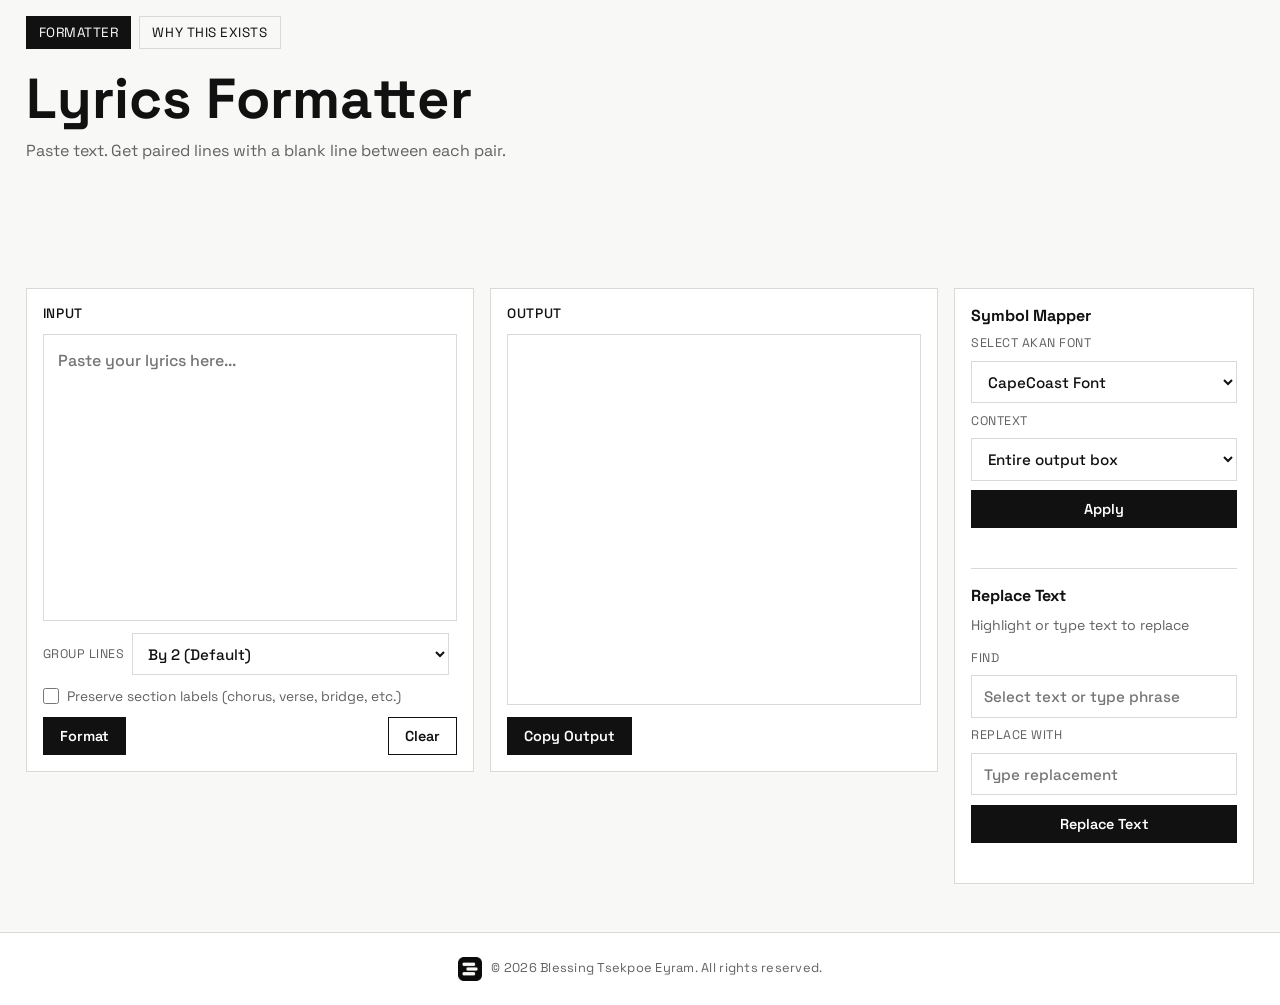
==== index.html @ 70ed9a47 "Initial commit: Lyrics Formatter" ====
<!doctype html>
<html lang="en">
  <head>
    <meta charset="UTF-8" />
    <meta name="viewport" content="width=device-width, initial-scale=1.0" />
    <title>Lyrics Formatter</title>
    <link rel="stylesheet" href="assets/css/style.css" />
    <link rel="shortcut icon" href="assets/images/logo.png" type="image/x-icon">
  </head>
  <body>
    <main class="app-shell">
      <nav class="top-nav" aria-label="Primary">
        <a href="index.html" class="nav-link current" aria-current="page">Formatter</a>
        <a href="pages/why.html" class="nav-link">Why This Exists</a>
      </nav>
      <header class="hero">
        <h1>Lyrics Formatter</h1>
        <p class="subtitle">
          Paste text. Get paired lines with a blank line between each pair.
        </p>
      </header>

      <section class="panel-grid" aria-label="Formatter">
        <div class="editor-panels">
          <article class="panel">
            <div class="panel-head">
              <h2>Input</h2>
            </div>
            <label class="sr-only" for="inputText">Input text</label>
            <textarea
              id="inputText"
              placeholder="Paste your lyrics here..."
              spellcheck="false"
            ></textarea>
            <div class="grouping-controls" aria-label="Alternate pairing modes">
              <label for="groupSizeMode">Group Lines</label>
              <select id="groupSizeMode">
                <option value="2" selected>By 2 (Default)</option>
                <option value="3">By 3</option>
                <option value="custom">Custom</option>
              </select>
              <input
                id="customGroupSize"
                type="number"
                min="2"
                max="12"
                step="1"
                value="4"
                aria-label="Custom group size"
                class="hidden"
              />
            </div>
            <label class="option-toggle" for="preservePatternsToggle">
              <input id="preservePatternsToggle" type="checkbox"/>
              <span>Preserve section labels (chorus, verse, bridge, etc.)</span>
            </label>
            <div class="panel-actions">
              <button id="formatBtn" type="button">Format</button>
              <button id="clearBtn" type="button" class="ghost">Clear</button>
            </div>
          </article>

          <article class="panel">
            <div class="panel-head">
              <h2>Output</h2>
            </div>
            <label class="sr-only" for="outputText">Formatted output</label>
            <textarea id="outputText" spellcheck="false"></textarea>
            <div class="panel-actions">
              <button id="copyBtn" type="button">Copy Output</button>
              <p id="statusText" role="status" aria-live="polite"></p>
            </div>
          </article>
        </div>

        <aside class="panel tools-panel" aria-label="Extra tools">
          <section class="tool-section mapper-section">
            <h3>Symbol Mapper</h3>
            <!-- <p class="tool-help">
              Converts local-language characters to projection symbols with
              preview.
            </p> -->

            <label for="symbolPreset">Select Akan Font</label>
            <select id="symbolPreset">
              <option value="akanSymbolsSetOne">CapeCoast Font</option>
              <option value="akanSymbolsSetTwo">Twi Times New Roman</option>
              <option value="english">English (No conversion)</option>
            </select>

            <label for="mapperContext">Context</label>
            <select id="mapperContext">
              <option value="all">Entire output box</option>
              <option value="selected">Selected text</option>
            </select>

            <div class="inline-actions">
              <!-- <button id="previewMapperBtn" type="button" class="ghost">
                Preview
              </button> -->
              <button id="applyMapperBtn" type="button">Apply</button>
            </div>

            <p id="mapperStatus" class="tool-meta" role="status" aria-live="polite"></p>
          </section>
          <section class="tool-section">
            <h3>Replace Text</h3>
            <p class="tool-help">Highlight or type text to replace</p>
            <!-- <p id="replaceScope" class="tool-meta">Target: Input</p> -->

            <label for="replaceFind">Find</label>
            <input
              id="replaceFind"
              type="text"
              placeholder="Select text or type phrase"
            />

            <label for="replaceWith">Replace With</label>
            <input
              id="replaceWith"
              type="text"
              placeholder="Type replacement"
            />

            <button id="replaceBtn" type="button">Replace Text</button>
            <p
              id="replaceStatus"
              class="tool-meta"
              role="status"
              aria-live="polite"
            ></p>
          </section>
        </aside>
      </section>
    </main>

    <script src="assets/js/script.js"></script>

    <footer class="site-footer">
      <p><img src="assets/images/logo.png" alt="Logo"> &copy; 2026 <a href="https://github.com/betsekpoe" class="footer-link" target="_blank" rel="noopener noreferrer">Blessing Tsekpoe Eyram</a>. All rights reserved.</p>
    </footer>
  </body>
</html>
---- assets/css/style.css ----
:root {
  --bg: #f8f8f6;
  --ink: #111111;
  --muted: #616161;
  --line: #d9d9d6;
  --surface: #ffffff;
}

@font-face {
  font-family: "Space Grotesk";
  src: url("../fonts/SpaceGrotesk.woff2") format("woff2");
  font-style: normal;
  font-weight: 400 700;
  font-display: swap;
}

* {
  box-sizing: border-box;
}

body {
  margin: 0;
  min-height: 100vh;
  height: auto;
  font-family: "Space Grotesk", "Segoe UI", sans-serif;
  color: var(--ink);
  background: var(--bg);
  overflow-x: hidden;
  overflow-y: auto;
}

.app-shell {
  width: min(1400px, 96vw);
  min-height: calc(100vh - 2rem);
  height: auto;
  margin: 1rem auto;
  display: grid;
  grid-template-rows: auto 1fr;
  gap: 0.9rem;
}

.hero {
  margin-bottom: 0;
}

.top-nav {
  display: flex;
  gap: 0.5rem;
}

.nav-link {
  border: 1px solid var(--line);
  color: var(--ink);
  text-decoration: none;
  padding: 0.45rem 0.75rem;
  font-size: 0.84rem;
  letter-spacing: 0.04em;
  text-transform: uppercase;
}

.nav-link:hover {
  border-color: var(--ink);
}

.nav-link.current {
  background: var(--ink);
  border-color: var(--ink);
  color: #fff;
}

.eyebrow {
  margin: 0;
  font-weight: 500;
  letter-spacing: 0.02em;
  text-transform: uppercase;
  color: var(--muted);
  font-size: 0.78rem;
}

h1 {
  margin: 0.35rem 0 0.75rem;
  font-size: clamp(2rem, 4.4vw, 4rem);
  line-height: 1.05;
  max-width: 14ch;
}

.subtitle {
  margin: 0;
  max-width: 58ch;
  color: var(--muted);
  font-size: 1rem;
}

.panel-grid {
  display: grid;
  grid-template-columns: minmax(0, 1fr) 300px;
  gap: 1rem;
  align-items: stretch;
  min-height: 0;
}

.editor-panels {
  margin-bottom: 7rem;
  display: grid;
  grid-template-columns: repeat(2, minmax(0, 1fr));
  gap: 1rem;
  min-height: 0;
}

.panel {
  border: 1px solid var(--line);
  background: var(--surface);
  border-radius: 0;
  padding: 1rem;
  display: grid;
  grid-template-rows: auto 1fr auto;
  gap: 0.75rem;
  min-height: 0;
}

.panel-head h2 {
  margin: 0;
  font-size: 0.85rem;
  font-weight: 500;
  letter-spacing: 0.05em;
  text-transform: uppercase;
}

.tools-panel {
  display: flex;
  flex-direction: column;
  gap: 1rem;
  align-content: start;
  overflow: auto;
  height: fit-content;
}

.tools-panel .tool-section {
  gap: 0.6rem;
}

.tools-panel .tool-section + .tool-section {
  padding-top: 1rem;
  border-top: 1px solid var(--line);
}

.tool-section {
  display: grid;
  gap: 0.55rem;
}

.tool-section h3 {
  margin: 0;
  font-size: 1rem;
}

.tool-help {
  margin: 0 0 0.4rem;
  font-size: 0.88rem;
  color: var(--muted);
}

.tool-section label {
  font-size: 0.78rem;
  letter-spacing: 0.04em;
  text-transform: uppercase;
  color: var(--muted);
}

input[type="text"] {
  width: 100%;
  border-radius: 0;
  border: 1px solid var(--line);
  background: #fff;
  padding: 0.6rem 0.7rem;
  font:
    500 0.95rem/1.4 "Space Grotesk",
    "Segoe UI",
    sans-serif;
  color: var(--ink);
}

select {
  width: 100%;
  border-radius: 0;
  border: 1px solid var(--line);
  background: #fff;
  padding: 0.6rem 0.7rem;
  font:
    500 0.95rem/1.4 "Space Grotesk",
    "Segoe UI",
    sans-serif;
  color: var(--ink);
}

input[type="text"]:focus {
  outline: none;
  border-color: var(--ink);
}

select:focus {
  outline: none;
  border-color: var(--ink);
}

.inline-actions {
  display: flex;
  flex-wrap: wrap;
  gap: 0.5rem;
}

.inline-actions button {
  flex: 1 1 120px;
}

.hidden {
  display: none;
}

.mapper-section {
  margin-top: 0;
  padding-top: 0;
}

.tool-meta {
  margin: 0;
  min-height: 1.1em;
  font-size: 0.84rem;
  color: var(--muted);
}

.option-toggle {
  display: inline-flex;
  align-items: center;
  gap: 0.5rem;
  margin: 0;
  font-size: 0.86rem;
  color: var(--muted);
}

.option-toggle input[type="checkbox"] {
  width: 1rem;
  height: 1rem;
  margin: 0;
}

.grouping-controls {
  display: grid;
  grid-template-columns: auto 1fr auto;
  align-items: center;
  gap: 0.5rem;
}

.grouping-controls label {
  font-size: 0.78rem;
  letter-spacing: 0.04em;
  text-transform: uppercase;
  color: var(--muted);
}

#customGroupSize {
  width: 5.25rem;
  border-radius: 0;
  border: 1px solid var(--line);
  background: #fff;
  padding: 0.6rem 0.55rem;
  font:
    500 0.95rem/1.4 "Space Grotesk",
    "Segoe UI",
    sans-serif;
  color: var(--ink);
}

#customGroupSize:focus {
  outline: none;
  border-color: var(--ink);
}

textarea {
  width: 100%;
  min-height: 0;
  height: 100%;
  resize: none;
  border-radius: 0;
  border: 1px solid var(--line);
  background: #fff;
  padding: 0.9rem;
  font:
    500 1rem/1.55 "Space Grotesk",
    "Segoe UI",
    sans-serif;
  color: var(--ink);
}

textarea:focus {
  outline: none;
  border-color: var(--ink);
}

.panel-actions {
  display: flex;
  align-items: center;
  justify-content: space-between;
  gap: 0.75rem;
  flex-wrap: wrap;
}

button {
  border: 1px solid var(--ink);
  border-radius: 0;
  background: var(--ink);
  color: #fff;
  font:
    600 0.9rem "Space Grotesk",
    "Segoe UI",
    sans-serif;
  padding: 0.55rem 1rem;
  cursor: pointer;
  transition:
    background-color 140ms ease,
    color 140ms ease;
}

button:hover {
  background: #303030;
}

button:active {
  background: #000;
}

button.ghost {
  color: var(--ink);
  background: #fff;
}

#statusText {
  margin: 0;
  min-height: 1.2em;
  font-size: 0.86rem;
  color: var(--muted);
}

#statusText.success {
  color: var(--ink);
  font-weight: 500;
}

.story-shell {
  height: auto;
  min-height: calc(100vh - 2rem);
}

.story-card {
  border: 1px solid var(--line);
  background: var(--surface);
  padding: 1.2rem;
  display: grid;
  gap: 0.9rem;
  max-width: 76ch;
}

.story-visual {
  margin: 0;
  width: min(76ch, 100%);
}

.story-image {
  display: block;
  width: 100%;
  height: auto;
  border: 1px solid var(--line);
  box-shadow: 0 12px 28px rgba(17, 17, 17, 0.12);
  transition:
    transform 180ms ease,
    box-shadow 180ms ease,
    filter 180ms ease;
}

.story-image:hover {
  transform: translateY(-3px) scale(1.01);
  box-shadow: 0 18px 38px rgba(17, 17, 17, 0.18);
  filter: saturate(1.04) contrast(1.02);
}

.story-image:focus-visible {
  outline: 2px solid var(--ink);
  outline-offset: 3px;
}

.story-card h2 {
  margin: 0.2rem 0 0;
  font-size: 1rem;
  letter-spacing: 0.03em;
  text-transform: uppercase;
}

.story-card p {
  margin: 0;
  line-height: 1.6;
  color: var(--ink);
}

.sr-only {
  position: absolute;
  width: 1px;
  height: 1px;
  padding: 0;
  margin: -1px;
  overflow: hidden;
  clip: rect(0, 0, 0, 0);
  white-space: nowrap;
  border: 0;
}

.feedback-form-container {
  position: fixed;
  left: calc(50% + 38ch + 1rem);
  bottom: 7rem;
  width: 280px;
  max-height: 80vh;
  z-index: 100;
}

.feedback-form {
  background: var(--surface);
  border: 1px solid var(--line);
  padding: 1rem;
  display: grid;
  gap: 0.6rem;
  box-shadow: 0 8px 24px rgba(17, 17, 17, 0.1);
  overflow-y: auto;
}

.feedback-form h3 {
  margin: 0;
  font-size: 0.9rem;
  font-weight: 600;
  letter-spacing: 0.03em;
  text-transform: uppercase;
  color: var(--ink);
}

.feedback-form label {
  margin-top: 0.3rem;
  font-size: 0.75rem;
  letter-spacing: 0.04em;
  text-transform: uppercase;
  color: var(--muted);
  font-weight: 500;
}

.feedback-input,
.feedback-textarea {
  width: 100%;
  border: 1px solid var(--line);
  border-radius: 0;
  background: #fff;
  padding: 0.5rem;
  font:
    500 0.85rem/1.4 "Space Grotesk",
    "Segoe UI",
    sans-serif;
  color: var(--ink);
  box-sizing: border-box;
}

.feedback-input:focus,
.feedback-textarea:focus {
  outline: none;
  border-color: var(--ink);
  background: #fafafa;
}

.feedback-textarea {
  min-height: 80px;
  resize: vertical;
  font-family:
    "Space Grotesk",
    "Segoe UI",
    sans-serif;
}

.feedback-submit {
  width: 100%;
  padding: 0.5rem 0.75rem;
  font-size: 0.8rem;
  margin-top: 0.3rem;
  cursor: pointer;
}

.feedback-status {
  margin: 0;
  font-size: 0.75rem;
  color: var(--muted);
  min-height: 1em;
  text-align: center;
}

.feedback-status.success {
  color: #2d7a3e;
  font-weight: 500;
}

.feedback-status.error {
  color: #b91c1c;
}

.site-footer {
  text-align: center;
  padding: 1.5rem 1rem;
  border-top: 1px solid var(--line);
  margin-top: 3rem;
  background: var(--surface);
}

.site-footer img {
  width: 24px;
  height: 24px;
  vertical-align: middle;
  margin-right: 0.4rem;
}

.site-footer p {
  margin: 0;
  font-size: 0.8rem;
  color: var(--muted);
  letter-spacing: 0.02em;
}

.footer-link {
  color: var(--muted);
  text-decoration: none;
  border-bottom: 1px solid transparent;
  transition:
    color 140ms ease,
    border-color 140ms ease;
}

.footer-link:hover {
  color: var(--ink);
  border-bottom-color: var(--ink);
}

@media (max-width: 900px) {
  body {
    height: auto;
    min-height: 100vh;
    overflow: auto;
  }

  .app-shell {
    height: auto;
    margin: 1.25rem auto 1.5rem;
    display: block;
  }

  h1 {
    max-width: 100%;
  }

  .panel-grid {
    grid-template-columns: 1fr;
  }

  .editor-panels {
    grid-template-columns: 1fr;
  }

  .story-visual {
    width: 100%;
  }

  textarea {
    min-height: 250px;
    height: auto;
    resize: vertical;
  }

  .tools-panel {
    overflow: visible;
  }
}
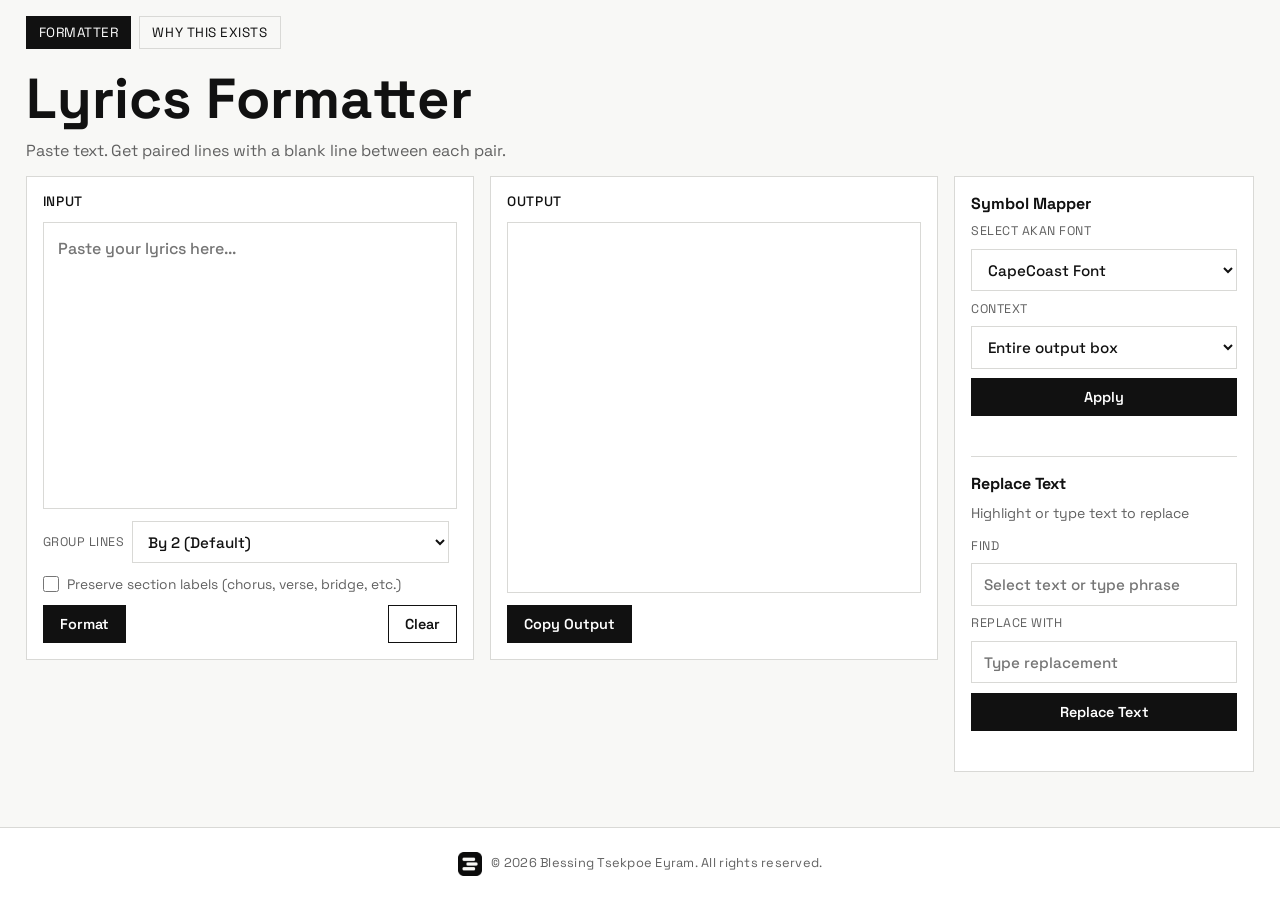
==== commit f196e3ac: "Fix social preview, footer consistency, and why-page layout/assets" ====
--- a/index.html
+++ b/index.html
@@ -4,6 +4,17 @@
     <meta charset="UTF-8" />
     <meta name="viewport" content="width=device-width, initial-scale=1.0" />
     <title>Lyrics Formatter</title>
+    <meta name="description" content="Format lyrics into clean, readable grouped lines for projection and live use." />
+    <meta property="og:type" content="website" />
+    <meta property="og:title" content="Lyrics Formatter" />
+    <meta property="og:description" content="Paste text, group lines, and format lyrics in seconds." />
+    <meta property="og:url" content="https://lyrics-formatter.vercel.app/" />
+    <meta property="og:image" content="https://lyrics-formatter.vercel.app/assets/images/preview.png" />
+    <meta property="og:image:alt" content="Lyrics Formatter preview image" />
+    <meta name="twitter:card" content="summary_large_image" />
+    <meta name="twitter:title" content="Lyrics Formatter" />
+    <meta name="twitter:description" content="Paste text, group lines, and format lyrics in seconds." />
+    <meta name="twitter:image" content="https://lyrics-formatter.vercel.app/assets/images/preview.png" />
     <link rel="stylesheet" href="assets/css/style.css" />
     <link rel="shortcut icon" href="assets/images/logo.png" type="image/x-icon">
   </head>
--- a/assets/css/style.css
+++ b/assets/css/style.css
@@ -22,6 +22,8 @@
   margin: 0;
   min-height: 100vh;
   height: auto;
+  display: flex;
+  flex-direction: column;
   font-family: "Space Grotesk", "Segoe UI", sans-serif;
   color: var(--ink);
   background: var(--bg);
@@ -31,11 +33,10 @@
 
 .app-shell {
   width: min(1400px, 96vw);
-  min-height: calc(100vh - 2rem);
   height: auto;
   margin: 1rem auto;
   display: grid;
-  grid-template-rows: auto 1fr;
+  grid-template-rows: auto;
   gap: 0.9rem;
 }
 
@@ -348,6 +349,9 @@
 
 .story-shell {
   height: auto;
+}
+
+body.page-story .app-shell {
   min-height: calc(100vh - 2rem);
 }
 
@@ -510,7 +514,7 @@
   text-align: center;
   padding: 1.5rem 1rem;
   border-top: 1px solid var(--line);
-  margin-top: 3rem;
+  margin-top: auto;
   background: var(--surface);
 }
 
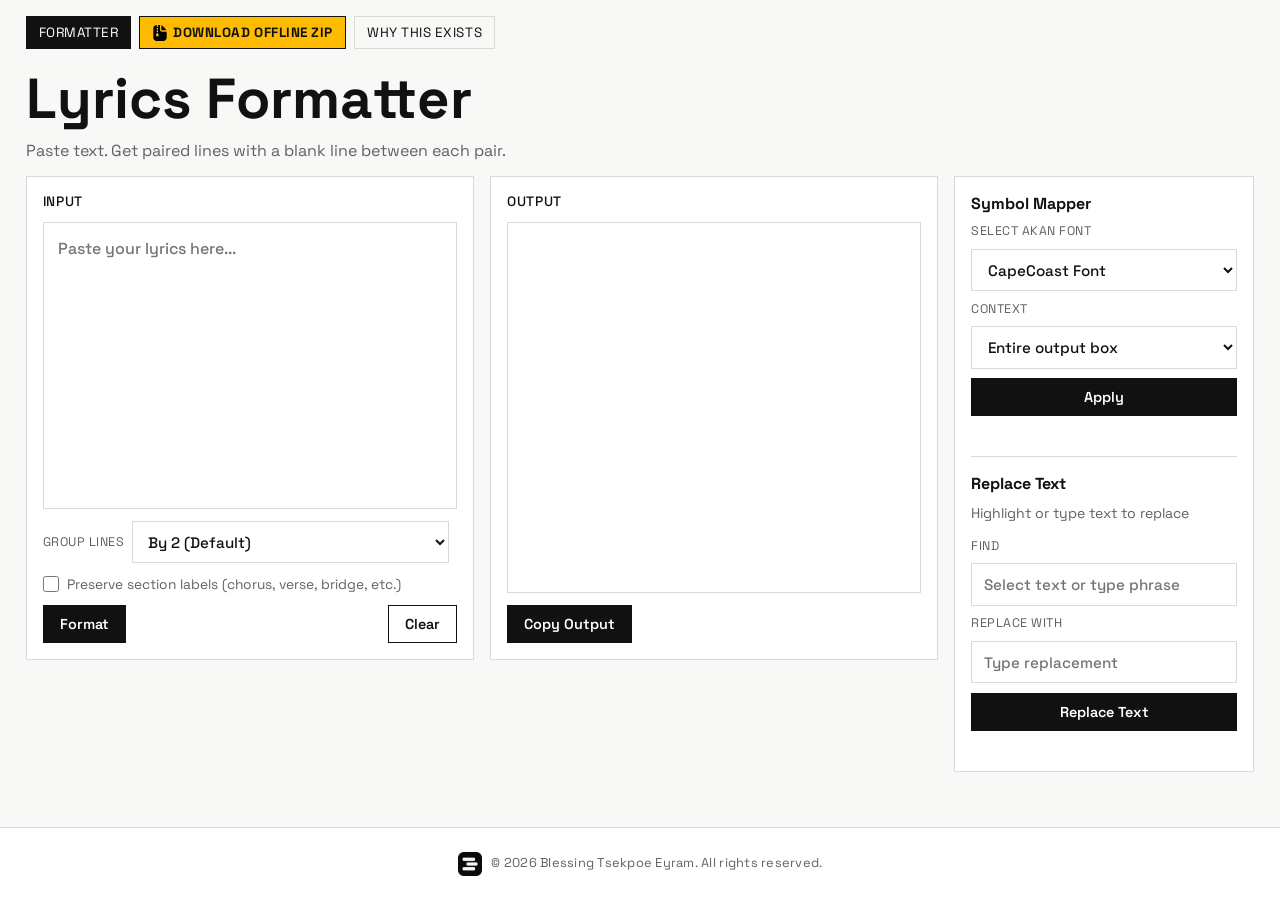
==== commit 1e497522: "Feat: Add download offline zip button to navbar" ====
--- a/index.html
+++ b/index.html
@@ -22,6 +22,7 @@
     <main class="app-shell">
       <nav class="top-nav" aria-label="Primary">
         <a href="index.html" class="nav-link current" aria-current="page">Formatter</a>
+        <a href="resources/lyrics_formatter-main.zip" class="nav-link nav-download" download><img src="assets/icons/file-zipper.svg" alt="zip-download" title="Download zip file for offline use"> Download Offline Zip</a>
         <a href="pages/why.html" class="nav-link">Why This Exists</a>
       </nav>
       <header class="hero">
--- a/assets/css/style.css
+++ b/assets/css/style.css
@@ -1,587 +1,601 @@
 :root {
-  --bg: #f8f8f6;
-  --ink: #111111;
-  --muted: #616161;
-  --line: #d9d9d6;
-  --surface: #ffffff;
+	--bg: #f8f8f6;
+	--ink: #111111;
+	--muted: #616161;
+	--line: #d9d9d6;
+	--surface: #ffffff;
+	--yellow: #ffbb00;
 }
 
 @font-face {
-  font-family: "Space Grotesk";
-  src: url("../fonts/SpaceGrotesk.woff2") format("woff2");
-  font-style: normal;
-  font-weight: 400 700;
-  font-display: swap;
+	font-family: "Space Grotesk";
+	src: url("../fonts/SpaceGrotesk.woff2") format("woff2");
+	font-style: normal;
+	font-weight: 400 700;
+	font-display: swap;
 }
 
 * {
-  box-sizing: border-box;
+	box-sizing: border-box;
 }
 
 body {
-  margin: 0;
-  min-height: 100vh;
-  height: auto;
-  display: flex;
-  flex-direction: column;
-  font-family: "Space Grotesk", "Segoe UI", sans-serif;
-  color: var(--ink);
-  background: var(--bg);
-  overflow-x: hidden;
-  overflow-y: auto;
+	margin: 0;
+	min-height: 100vh;
+	height: auto;
+	display: flex;
+	flex-direction: column;
+	font-family: "Space Grotesk", "Segoe UI", sans-serif;
+	color: var(--ink);
+	background: var(--bg);
+	overflow-x: hidden;
+	overflow-y: auto;
 }
 
 .app-shell {
-  width: min(1400px, 96vw);
-  height: auto;
-  margin: 1rem auto;
-  display: grid;
-  grid-template-rows: auto;
-  gap: 0.9rem;
+	width: min(1400px, 96vw);
+	height: auto;
+	margin: 1rem auto;
+	display: grid;
+	grid-template-rows: auto;
+	gap: 0.9rem;
 }
 
 .hero {
-  margin-bottom: 0;
+	margin-bottom: 0;
 }
 
 .top-nav {
-  display: flex;
-  gap: 0.5rem;
+	display: flex;
+	gap: 0.5rem;
 }
 
 .nav-link {
-  border: 1px solid var(--line);
-  color: var(--ink);
-  text-decoration: none;
-  padding: 0.45rem 0.75rem;
-  font-size: 0.84rem;
-  letter-spacing: 0.04em;
-  text-transform: uppercase;
+	border: 1px solid var(--line);
+	color: var(--ink);
+	text-decoration: none;
+	padding: 0.45rem 0.75rem;
+	font-size: 0.84rem;
+	letter-spacing: 0.04em;
+	text-transform: uppercase;
 }
 
 .nav-link:hover {
-  border-color: var(--ink);
+	border-color: var(--ink);
+}
+
+.nav-link.nav-download {
+  font-weight: bold;
+	border-color: var(--ink);
+	color: var(--ink);
+  background: var(--yellow);
+	display: inline-flex;
+	align-items: center;
+}
+
+.nav-link.nav-download img {
+	width: 16px;
+	height: 16px;
+	vertical-align: middle;
+	margin-right: 0.3rem;
 }
 
 .nav-link.current {
-  background: var(--ink);
-  border-color: var(--ink);
-  color: #fff;
+	background: var(--ink);
+	border-color: var(--ink);
+	color: #fff;
 }
 
 .eyebrow {
-  margin: 0;
-  font-weight: 500;
-  letter-spacing: 0.02em;
-  text-transform: uppercase;
-  color: var(--muted);
-  font-size: 0.78rem;
+	margin: 0;
+	font-weight: 500;
+	letter-spacing: 0.02em;
+	text-transform: uppercase;
+	color: var(--muted);
+	font-size: 0.78rem;
 }
 
 h1 {
-  margin: 0.35rem 0 0.75rem;
-  font-size: clamp(2rem, 4.4vw, 4rem);
-  line-height: 1.05;
-  max-width: 14ch;
+	margin: 0.35rem 0 0.75rem;
+	font-size: clamp(2rem, 4.4vw, 4rem);
+	line-height: 1.05;
+	max-width: 14ch;
 }
 
 .subtitle {
-  margin: 0;
-  max-width: 58ch;
-  color: var(--muted);
-  font-size: 1rem;
+	margin: 0;
+	max-width: 58ch;
+	color: var(--muted);
+	font-size: 1rem;
 }
 
 .panel-grid {
-  display: grid;
-  grid-template-columns: minmax(0, 1fr) 300px;
-  gap: 1rem;
-  align-items: stretch;
-  min-height: 0;
+	display: grid;
+	grid-template-columns: minmax(0, 1fr) 300px;
+	gap: 1rem;
+	align-items: stretch;
+	min-height: 0;
 }
 
 .editor-panels {
-  margin-bottom: 7rem;
-  display: grid;
-  grid-template-columns: repeat(2, minmax(0, 1fr));
-  gap: 1rem;
-  min-height: 0;
+	margin-bottom: 7rem;
+	display: grid;
+	grid-template-columns: repeat(2, minmax(0, 1fr));
+	gap: 1rem;
+	min-height: 0;
 }
 
 .panel {
-  border: 1px solid var(--line);
-  background: var(--surface);
-  border-radius: 0;
-  padding: 1rem;
-  display: grid;
-  grid-template-rows: auto 1fr auto;
-  gap: 0.75rem;
-  min-height: 0;
+	border: 1px solid var(--line);
+	background: var(--surface);
+	border-radius: 0;
+	padding: 1rem;
+	display: grid;
+	grid-template-rows: auto 1fr auto;
+	gap: 0.75rem;
+	min-height: 0;
 }
 
 .panel-head h2 {
-  margin: 0;
-  font-size: 0.85rem;
-  font-weight: 500;
-  letter-spacing: 0.05em;
-  text-transform: uppercase;
+	margin: 0;
+	font-size: 0.85rem;
+	font-weight: 500;
+	letter-spacing: 0.05em;
+	text-transform: uppercase;
 }
 
 .tools-panel {
-  display: flex;
-  flex-direction: column;
-  gap: 1rem;
-  align-content: start;
-  overflow: auto;
-  height: fit-content;
+	display: flex;
+	flex-direction: column;
+	gap: 1rem;
+	align-content: start;
+	overflow: auto;
+	height: fit-content;
 }
 
 .tools-panel .tool-section {
-  gap: 0.6rem;
+	gap: 0.6rem;
 }
 
 .tools-panel .tool-section + .tool-section {
-  padding-top: 1rem;
-  border-top: 1px solid var(--line);
+	padding-top: 1rem;
+	border-top: 1px solid var(--line);
 }
 
 .tool-section {
-  display: grid;
-  gap: 0.55rem;
+	display: grid;
+	gap: 0.55rem;
 }
 
 .tool-section h3 {
-  margin: 0;
-  font-size: 1rem;
+	margin: 0;
+	font-size: 1rem;
 }
 
 .tool-help {
-  margin: 0 0 0.4rem;
-  font-size: 0.88rem;
-  color: var(--muted);
+	margin: 0 0 0.4rem;
+	font-size: 0.88rem;
+	color: var(--muted);
 }
 
 .tool-section label {
-  font-size: 0.78rem;
-  letter-spacing: 0.04em;
-  text-transform: uppercase;
-  color: var(--muted);
+	font-size: 0.78rem;
+	letter-spacing: 0.04em;
+	text-transform: uppercase;
+	color: var(--muted);
 }
 
 input[type="text"] {
-  width: 100%;
-  border-radius: 0;
-  border: 1px solid var(--line);
-  background: #fff;
-  padding: 0.6rem 0.7rem;
-  font:
-    500 0.95rem/1.4 "Space Grotesk",
-    "Segoe UI",
-    sans-serif;
-  color: var(--ink);
+	width: 100%;
+	border-radius: 0;
+	border: 1px solid var(--line);
+	background: #fff;
+	padding: 0.6rem 0.7rem;
+	font:
+		500 0.95rem/1.4 "Space Grotesk",
+		"Segoe UI",
+		sans-serif;
+	color: var(--ink);
 }
 
 select {
-  width: 100%;
-  border-radius: 0;
-  border: 1px solid var(--line);
-  background: #fff;
-  padding: 0.6rem 0.7rem;
-  font:
-    500 0.95rem/1.4 "Space Grotesk",
-    "Segoe UI",
-    sans-serif;
-  color: var(--ink);
+	width: 100%;
+	border-radius: 0;
+	border: 1px solid var(--line);
+	background: #fff;
+	padding: 0.6rem 0.7rem;
+	font:
+		500 0.95rem/1.4 "Space Grotesk",
+		"Segoe UI",
+		sans-serif;
+	color: var(--ink);
 }
 
 input[type="text"]:focus {
-  outline: none;
-  border-color: var(--ink);
+	outline: none;
+	border-color: var(--ink);
 }
 
 select:focus {
-  outline: none;
-  border-color: var(--ink);
+	outline: none;
+	border-color: var(--ink);
 }
 
 .inline-actions {
-  display: flex;
-  flex-wrap: wrap;
-  gap: 0.5rem;
+	display: flex;
+	flex-wrap: wrap;
+	gap: 0.5rem;
 }
 
 .inline-actions button {
-  flex: 1 1 120px;
+	flex: 1 1 120px;
 }
 
 .hidden {
-  display: none;
+	display: none;
 }
 
 .mapper-section {
-  margin-top: 0;
-  padding-top: 0;
+	margin-top: 0;
+	padding-top: 0;
 }
 
 .tool-meta {
-  margin: 0;
-  min-height: 1.1em;
-  font-size: 0.84rem;
-  color: var(--muted);
+	margin: 0;
+	min-height: 1.1em;
+	font-size: 0.84rem;
+	color: var(--muted);
 }
 
 .option-toggle {
-  display: inline-flex;
-  align-items: center;
-  gap: 0.5rem;
-  margin: 0;
-  font-size: 0.86rem;
-  color: var(--muted);
+	display: inline-flex;
+	align-items: center;
+	gap: 0.5rem;
+	margin: 0;
+	font-size: 0.86rem;
+	color: var(--muted);
 }
 
 .option-toggle input[type="checkbox"] {
-  width: 1rem;
-  height: 1rem;
-  margin: 0;
+	width: 1rem;
+	height: 1rem;
+	margin: 0;
 }
 
 .grouping-controls {
-  display: grid;
-  grid-template-columns: auto 1fr auto;
-  align-items: center;
-  gap: 0.5rem;
+	display: grid;
+	grid-template-columns: auto 1fr auto;
+	align-items: center;
+	gap: 0.5rem;
 }
 
 .grouping-controls label {
-  font-size: 0.78rem;
-  letter-spacing: 0.04em;
-  text-transform: uppercase;
-  color: var(--muted);
+	font-size: 0.78rem;
+	letter-spacing: 0.04em;
+	text-transform: uppercase;
+	color: var(--muted);
 }
 
 #customGroupSize {
-  width: 5.25rem;
-  border-radius: 0;
-  border: 1px solid var(--line);
-  background: #fff;
-  padding: 0.6rem 0.55rem;
-  font:
-    500 0.95rem/1.4 "Space Grotesk",
-    "Segoe UI",
-    sans-serif;
-  color: var(--ink);
+	width: 5.25rem;
+	border-radius: 0;
+	border: 1px solid var(--line);
+	background: #fff;
+	padding: 0.6rem 0.55rem;
+	font:
+		500 0.95rem/1.4 "Space Grotesk",
+		"Segoe UI",
+		sans-serif;
+	color: var(--ink);
 }
 
 #customGroupSize:focus {
-  outline: none;
-  border-color: var(--ink);
+	outline: none;
+	border-color: var(--ink);
 }
 
 textarea {
-  width: 100%;
-  min-height: 0;
-  height: 100%;
-  resize: none;
-  border-radius: 0;
-  border: 1px solid var(--line);
-  background: #fff;
-  padding: 0.9rem;
-  font:
-    500 1rem/1.55 "Space Grotesk",
-    "Segoe UI",
-    sans-serif;
-  color: var(--ink);
+	width: 100%;
+	min-height: 0;
+	height: 100%;
+	resize: none;
+	border-radius: 0;
+	border: 1px solid var(--line);
+	background: #fff;
+	padding: 0.9rem;
+	font:
+		500 1rem/1.55 "Space Grotesk",
+		"Segoe UI",
+		sans-serif;
+	color: var(--ink);
 }
 
 textarea:focus {
-  outline: none;
-  border-color: var(--ink);
+	outline: none;
+	border-color: var(--ink);
 }
 
 .panel-actions {
-  display: flex;
-  align-items: center;
-  justify-content: space-between;
-  gap: 0.75rem;
-  flex-wrap: wrap;
+	display: flex;
+	align-items: center;
+	justify-content: space-between;
+	gap: 0.75rem;
+	flex-wrap: wrap;
 }
 
 button {
-  border: 1px solid var(--ink);
-  border-radius: 0;
-  background: var(--ink);
-  color: #fff;
-  font:
-    600 0.9rem "Space Grotesk",
-    "Segoe UI",
-    sans-serif;
-  padding: 0.55rem 1rem;
-  cursor: pointer;
-  transition:
-    background-color 140ms ease,
-    color 140ms ease;
+	border: 1px solid var(--ink);
+	border-radius: 0;
+	background: var(--ink);
+	color: #fff;
+	font:
+		600 0.9rem "Space Grotesk",
+		"Segoe UI",
+		sans-serif;
+	padding: 0.55rem 1rem;
+	cursor: pointer;
+	transition:
+		background-color 140ms ease,
+		color 140ms ease;
 }
 
 button:hover {
-  background: #303030;
+	background: #303030;
 }
 
 button:active {
-  background: #000;
+	background: #000;
 }
 
 button.ghost {
-  color: var(--ink);
-  background: #fff;
+	color: var(--ink);
+	background: #fff;
 }
 
 #statusText {
-  margin: 0;
-  min-height: 1.2em;
-  font-size: 0.86rem;
-  color: var(--muted);
+	margin: 0;
+	min-height: 1.2em;
+	font-size: 0.86rem;
+	color: var(--muted);
 }
 
 #statusText.success {
-  color: var(--ink);
-  font-weight: 500;
+	color: var(--ink);
+	font-weight: 500;
 }
 
 .story-shell {
-  height: auto;
+	height: auto;
 }
 
 body.page-story .app-shell {
-  min-height: calc(100vh - 2rem);
+	min-height: calc(100vh - 2rem);
 }
 
 .story-card {
-  border: 1px solid var(--line);
-  background: var(--surface);
-  padding: 1.2rem;
-  display: grid;
-  gap: 0.9rem;
-  max-width: 76ch;
+	border: 1px solid var(--line);
+	background: var(--surface);
+	padding: 1.2rem;
+	display: grid;
+	gap: 0.9rem;
+	max-width: 76ch;
 }
 
 .story-visual {
-  margin: 0;
-  width: min(76ch, 100%);
+	margin: 0;
+	width: min(76ch, 100%);
 }
 
 .story-image {
-  display: block;
-  width: 100%;
-  height: auto;
-  border: 1px solid var(--line);
-  box-shadow: 0 12px 28px rgba(17, 17, 17, 0.12);
-  transition:
-    transform 180ms ease,
-    box-shadow 180ms ease,
-    filter 180ms ease;
+	display: block;
+	width: 100%;
+	height: auto;
+	border: 1px solid var(--line);
+	box-shadow: 0 12px 28px rgba(17, 17, 17, 0.12);
+	transition:
+		transform 180ms ease,
+		box-shadow 180ms ease,
+		filter 180ms ease;
 }
 
 .story-image:hover {
-  transform: translateY(-3px) scale(1.01);
-  box-shadow: 0 18px 38px rgba(17, 17, 17, 0.18);
-  filter: saturate(1.04) contrast(1.02);
+	transform: translateY(-3px) scale(1.01);
+	box-shadow: 0 18px 38px rgba(17, 17, 17, 0.18);
+	filter: saturate(1.04) contrast(1.02);
 }
 
 .story-image:focus-visible {
-  outline: 2px solid var(--ink);
-  outline-offset: 3px;
+	outline: 2px solid var(--ink);
+	outline-offset: 3px;
 }
 
 .story-card h2 {
-  margin: 0.2rem 0 0;
-  font-size: 1rem;
-  letter-spacing: 0.03em;
-  text-transform: uppercase;
+	margin: 0.2rem 0 0;
+	font-size: 1rem;
+	letter-spacing: 0.03em;
+	text-transform: uppercase;
 }
 
 .story-card p {
-  margin: 0;
-  line-height: 1.6;
-  color: var(--ink);
+	margin: 0;
+	line-height: 1.6;
+	color: var(--ink);
 }
 
 .sr-only {
-  position: absolute;
-  width: 1px;
-  height: 1px;
-  padding: 0;
-  margin: -1px;
-  overflow: hidden;
-  clip: rect(0, 0, 0, 0);
-  white-space: nowrap;
-  border: 0;
+	position: absolute;
+	width: 1px;
+	height: 1px;
+	padding: 0;
+	margin: -1px;
+	overflow: hidden;
+	clip: rect(0, 0, 0, 0);
+	white-space: nowrap;
+	border: 0;
 }
 
 .feedback-form-container {
-  position: fixed;
-  left: calc(50% + 38ch + 1rem);
-  bottom: 7rem;
-  width: 280px;
-  max-height: 80vh;
-  z-index: 100;
+	position: fixed;
+	left: calc(50% + 38ch + 1rem);
+	bottom: 7rem;
+	width: 280px;
+	max-height: 80vh;
+	z-index: 100;
 }
 
 .feedback-form {
-  background: var(--surface);
-  border: 1px solid var(--line);
-  padding: 1rem;
-  display: grid;
-  gap: 0.6rem;
-  box-shadow: 0 8px 24px rgba(17, 17, 17, 0.1);
-  overflow-y: auto;
+	background: var(--surface);
+	border: 1px solid var(--line);
+	padding: 1rem;
+	display: grid;
+	gap: 0.6rem;
+	box-shadow: 0 8px 24px rgba(17, 17, 17, 0.1);
+	overflow-y: auto;
 }
 
 .feedback-form h3 {
-  margin: 0;
-  font-size: 0.9rem;
-  font-weight: 600;
-  letter-spacing: 0.03em;
-  text-transform: uppercase;
-  color: var(--ink);
+	margin: 0;
+	font-size: 0.9rem;
+	font-weight: 600;
+	letter-spacing: 0.03em;
+	text-transform: uppercase;
+	color: var(--ink);
 }
 
 .feedback-form label {
-  margin-top: 0.3rem;
-  font-size: 0.75rem;
-  letter-spacing: 0.04em;
-  text-transform: uppercase;
-  color: var(--muted);
-  font-weight: 500;
+	margin-top: 0.3rem;
+	font-size: 0.75rem;
+	letter-spacing: 0.04em;
+	text-transform: uppercase;
+	color: var(--muted);
+	font-weight: 500;
 }
 
 .feedback-input,
 .feedback-textarea {
-  width: 100%;
-  border: 1px solid var(--line);
-  border-radius: 0;
-  background: #fff;
-  padding: 0.5rem;
-  font:
-    500 0.85rem/1.4 "Space Grotesk",
-    "Segoe UI",
-    sans-serif;
-  color: var(--ink);
-  box-sizing: border-box;
+	width: 100%;
+	border: 1px solid var(--line);
+	border-radius: 0;
+	background: #fff;
+	padding: 0.5rem;
+	font:
+		500 0.85rem/1.4 "Space Grotesk",
+		"Segoe UI",
+		sans-serif;
+	color: var(--ink);
+	box-sizing: border-box;
 }
 
 .feedback-input:focus,
 .feedback-textarea:focus {
-  outline: none;
-  border-color: var(--ink);
-  background: #fafafa;
+	outline: none;
+	border-color: var(--ink);
+	background: #fafafa;
 }
 
 .feedback-textarea {
-  min-height: 80px;
-  resize: vertical;
-  font-family:
-    "Space Grotesk",
-    "Segoe UI",
-    sans-serif;
+	min-height: 80px;
+	resize: vertical;
+	font-family: "Space Grotesk", "Segoe UI", sans-serif;
 }
 
 .feedback-submit {
-  width: 100%;
-  padding: 0.5rem 0.75rem;
-  font-size: 0.8rem;
-  margin-top: 0.3rem;
-  cursor: pointer;
+	width: 100%;
+	padding: 0.5rem 0.75rem;
+	font-size: 0.8rem;
+	margin-top: 0.3rem;
+	cursor: pointer;
 }
 
 .feedback-status {
-  margin: 0;
-  font-size: 0.75rem;
-  color: var(--muted);
-  min-height: 1em;
-  text-align: center;
+	margin: 0;
+	font-size: 0.75rem;
+	color: var(--muted);
+	min-height: 1em;
+	text-align: center;
 }
 
 .feedback-status.success {
-  color: #2d7a3e;
-  font-weight: 500;
+	color: #2d7a3e;
+	font-weight: 500;
 }
 
 .feedback-status.error {
-  color: #b91c1c;
+	color: #b91c1c;
 }
 
 .site-footer {
-  text-align: center;
-  padding: 1.5rem 1rem;
-  border-top: 1px solid var(--line);
-  margin-top: auto;
-  background: var(--surface);
+	text-align: center;
+	padding: 1.5rem 1rem;
+	border-top: 1px solid var(--line);
+	margin-top: auto;
+	background: var(--surface);
 }
 
 .site-footer img {
-  width: 24px;
-  height: 24px;
-  vertical-align: middle;
-  margin-right: 0.4rem;
+	width: 24px;
+	height: 24px;
+	vertical-align: middle;
+	margin-right: 0.4rem;
 }
 
 .site-footer p {
-  margin: 0;
-  font-size: 0.8rem;
-  color: var(--muted);
-  letter-spacing: 0.02em;
+	margin: 0;
+	font-size: 0.8rem;
+	color: var(--muted);
+	letter-spacing: 0.02em;
 }
 
 .footer-link {
-  color: var(--muted);
-  text-decoration: none;
-  border-bottom: 1px solid transparent;
-  transition:
-    color 140ms ease,
-    border-color 140ms ease;
+	color: var(--muted);
+	text-decoration: none;
+	border-bottom: 1px solid transparent;
+	transition:
+		color 140ms ease,
+		border-color 140ms ease;
 }
 
 .footer-link:hover {
-  color: var(--ink);
-  border-bottom-color: var(--ink);
+	color: var(--ink);
+	border-bottom-color: var(--ink);
 }
 
 @media (max-width: 900px) {
-  body {
-    height: auto;
-    min-height: 100vh;
-    overflow: auto;
-  }
-
-  .app-shell {
-    height: auto;
-    margin: 1.25rem auto 1.5rem;
-    display: block;
-  }
-
-  h1 {
-    max-width: 100%;
-  }
-
-  .panel-grid {
-    grid-template-columns: 1fr;
-  }
-
-  .editor-panels {
-    grid-template-columns: 1fr;
-  }
-
-  .story-visual {
-    width: 100%;
-  }
-
-  textarea {
-    min-height: 250px;
-    height: auto;
-    resize: vertical;
-  }
-
-  .tools-panel {
-    overflow: visible;
-  }
-}
+	body {
+		height: auto;
+		min-height: 100vh;
+		overflow: auto;
+	}
+
+	.app-shell {
+		height: auto;
+		margin: 1.25rem auto 1.5rem;
+		display: block;
+	}
+
+	h1 {
+		max-width: 100%;
+	}
+
+	.panel-grid {
+		grid-template-columns: 1fr;
+	}
+
+	.editor-panels {
+		grid-template-columns: 1fr;
+	}
+
+	.story-visual {
+		width: 100%;
+	}
+
+	textarea {
+		min-height: 250px;
+		height: auto;
+		resize: vertical;
+	}
+
+	.tools-panel {
+		overflow: visible;
+	}
+}
